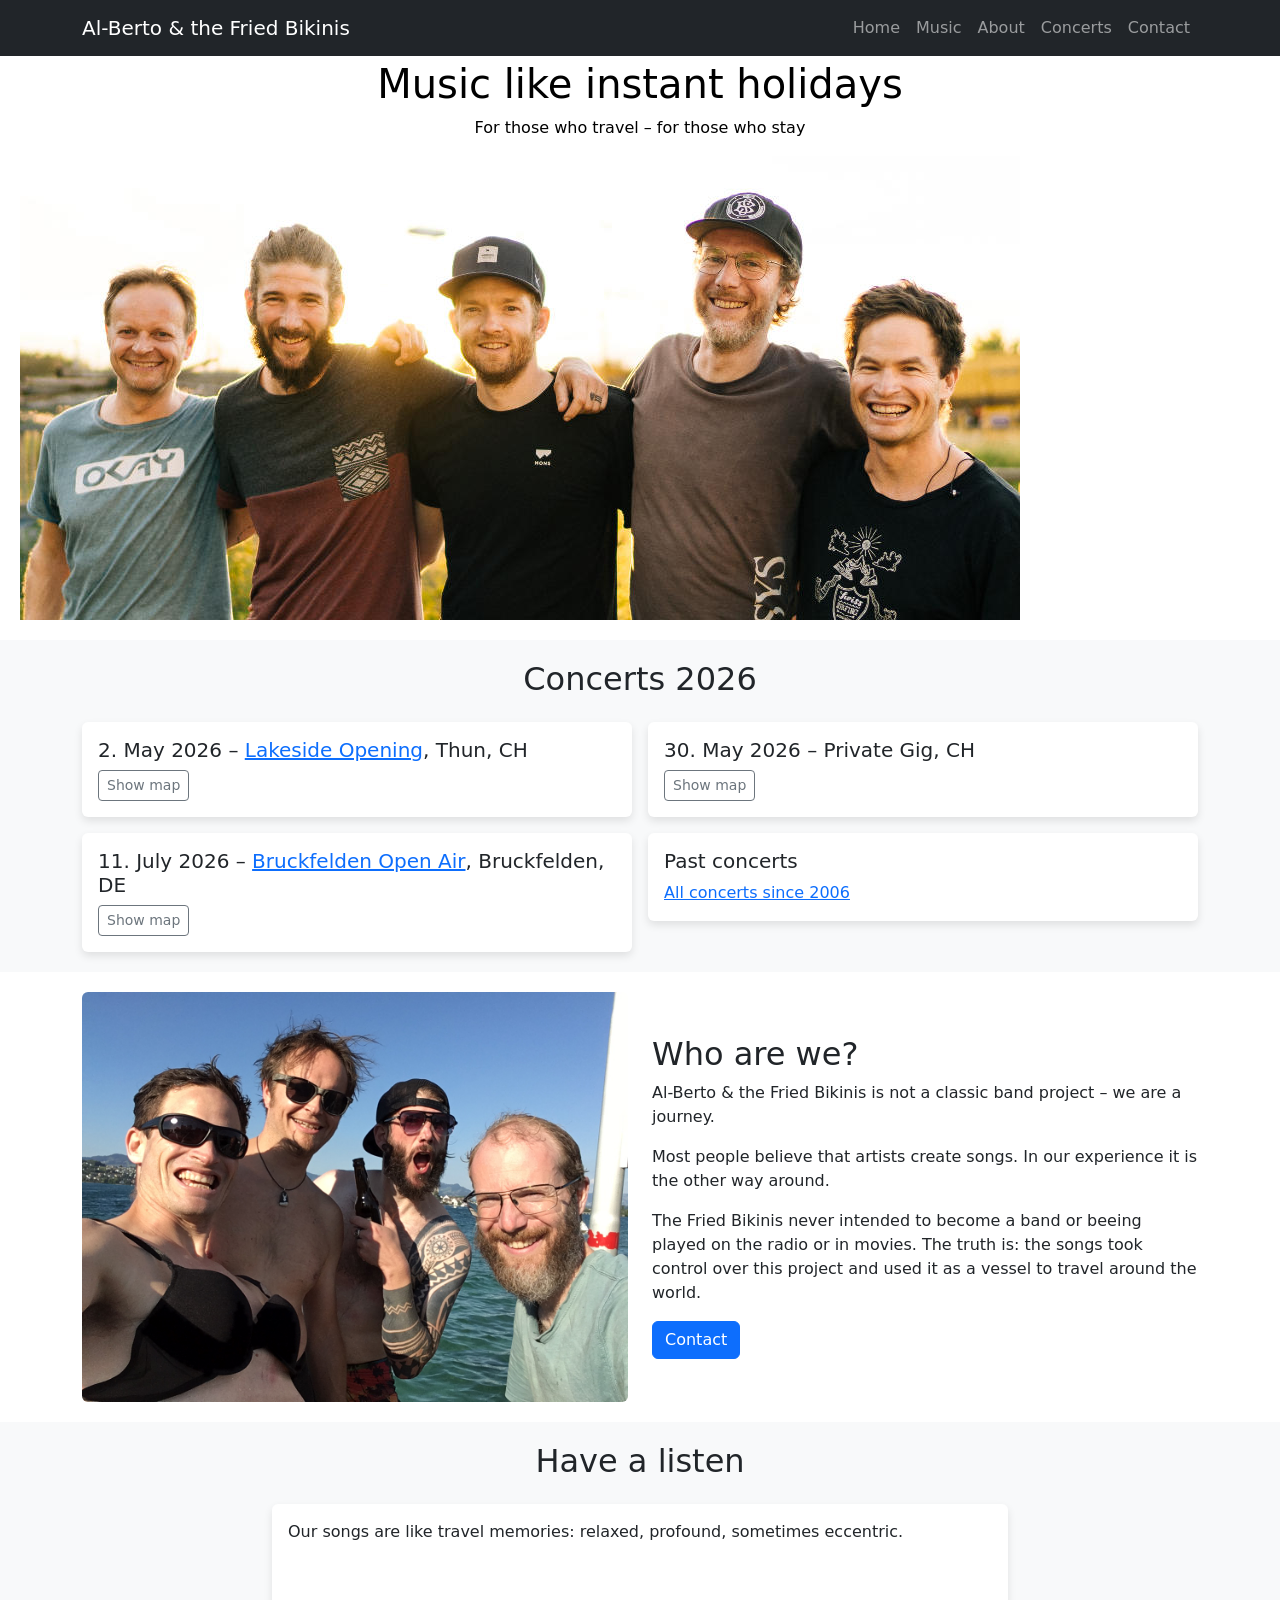
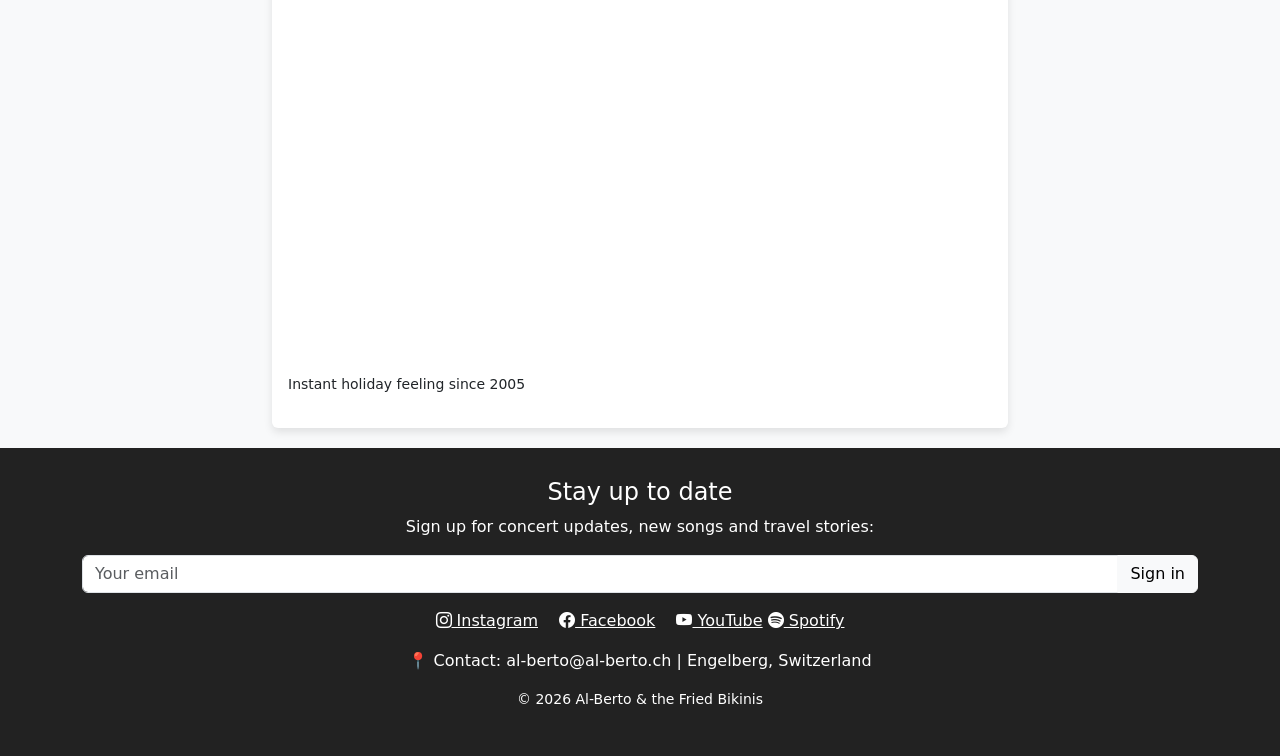
==== index.html @ b6632c7f "Initial commit" ====
<!DOCTYPE html>
<html lang="en">
<head>
  <meta charset="UTF-8" />
  <meta name="viewport" content="width=device-width, initial-scale=1.0"/>
  <title>Al-Berto & the Fried Bikinis – Live-Music from Engelberg, Switzerland</title>
  <link href="https://cdn.jsdelivr.net/npm/bootstrap@5.3.0/dist/css/bootstrap.min.css" rel="stylesheet">
  <style>
    .hero {
      /*background: url('pics/Kollektiv_Oskar-DSC04350-1000.jpg') no-repeat center center; */
      background-size: cover;
      color: black;
      padding: 60px 20px 20px 20px;
      text-align: center;
      img {
         max-width: 100%;
         height: auto;
         display: block;
      }
    }
    .section {
      padding: 20px 20px;
    }
    .card {
      border: none;
      box-shadow: 0 4px 8px rgba(0,0,0,0.1);
      transition: transform 0.3s;
    }
    .card:hover {
      transform: translateY(-5px);
    }
    .footer {
      background: #222;
      color: white;
      padding: 30px 20px;
      text-align: center;
    }
  </style>
</head>
<body>

  <!-- HEADER -->
  <nav class="navbar navbar-expand-lg navbar-dark bg-dark fixed-top">
    <div class="container">
      <a class="navbar-brand" href="#">Al-Berto & the Fried Bikinis</a>
      <button class="navbar-toggler" type="button" data-bs-toggle="collapse" data-bs-target="#navbarNav">
        <span class="navbar-toggler-icon"></span>
      </button>
      <div class="collapse navbar-collapse" id="navbarNav">
        <ul class="navbar-nav ms-auto">
          <li class="nav-item"><a class="nav-link" href="#">Home</a></li>
          <li class="nav-item"><a class="nav-link" href="#music">Music</a></li>
          <li class="nav-item"><a class="nav-link" href="#about">About</a></li>
          <li class="nav-item"><a class="nav-link" href="#concerts">Concerts</a></li>
          <li class="nav-item"><a class="nav-link" href="#contact">Contact</a></li>
        </ul>
      </div>
    </div>
  </nav>

  <!-- HERO -->
<section class="hero">
  <h1>Music like instant holidays</h1>
  <p>For those who travel – for those who stay</p>
  <img src="pics/Kollektiv_Oskar-DSC04350-1000.jpg" alt="The band">
</section>

  <!-- KONZERTE -->
  <section id="concerts" class="section bg-light">
    <div class="container">
      <h2 class="text-center mb-4">Concerts 2026</h2>
      <div class="row g-3">
        <div class="col-md-6">
          <div class="card">
            <div class="card-body">
              <h5>2. May 2026 – <a href="https://www.lakeside-opening.ch/en_GB/infos#programm" target='_blank'>Lakeside Opening</a>, Thun, CH</h5>
              <a href="https://maps.app.goo.gl/zkPDJdvBFrYJBkdLA" target="_blank" class="btn btn-sm btn-outline-secondary">Show map</a>
            </div>
          </div>
        </div>
        <div class="col-md-6">
          <div class="card">
            <div class="card-body">
              <h5>30. May 2026 – Private Gig, CH</h5>
              <a href="https://maps.google.com/?q=Rotzloch, Stans" target="_blank" class="btn btn-sm btn-outline-secondary">Show map</a>
            </div>
          </div>
        </div>
        <div class="col-md-6">
          <div class="card">
            <div class="card-body">
              <h5>11. July 2026 – <a href="https://camphill-bodensee.de/bruckfelden-open-air/" target='_blank'>Bruckfelden Open Air</a>, Bruckfelden, DE</h5>
              <a href="https://maps.google.com/?q=Bruckfelden" target="_blank" class="btn btn-sm btn-outline-secondary">Show map</a>
            </div>
          </div>
        </div>
        <div class="col-md-6">
          <div class="card">
            <div class="card-body">
              <h5>Past concerts</h5>
              <a href="concerts2.html">All concerts since 2006</a>
            </div>
          </div>
        </div>
      </div>
    </div>
  </section>

  <!-- ÜBER UNS -->
  <section id="about" class="section">
    <div class="container">
      <div class="row align-items-center g-4">
        <div class="col-md-6">
          <img src="pics/IMG_1917-luetzelau.JPG" class="img-fluid rounded" alt="Al-Berto & the Fried Bikinis">
        </div>
        <div class="col-md-6">
          <h2>Who are we?</h2>
          <p>Al-Berto & the Fried Bikinis is not a classic band project – we are a journey.</p>
          <p>Most people believe that artists create songs. In our experience it is the other way around.</p>
          <p>The Fried Bikinis never intended to become a band or beeing played on the radio or in movies. The truth is: the songs took control over this project and used it as a vessel to travel around the world.</p>
          <a href="#contact" class="btn btn-primary">Contact</a>
        </div>
      </div>
    </div>
  </section>

  <!-- MUSIK -->
  <section id="music" class="section bg-light">
    <div class="container">
      <h2 class="text-center mb-4">Have a listen</h2>
      <div class="row">
        <div class="col-md-8 mx-auto">
          <div class="card">
            <div class="card-body">
              <p>Our songs are like travel memories: relaxed, profound, sometimes eccentric.</p>
              <div class="ratio ratio-16x9 mb-3">
                <!-- EMBED Spotify -->
                <iframe style="border-radius:12px" src="https://open.spotify.com/embed/artist/1nLxIPfaQJebfmjwPfmpoS?utm_source=generator" width="90%" height="380" frameBorder="0" allowfullscreen="" allow="autoplay; clipboard-write; encrypted-media; fullscreen; picture-in-picture"></iframe>
              </div>
              <p><small>Instant holiday feeling since 2005</small></p>
            </div>
          </div>
        </div>
      </div>
    </div>
  </section>

  <!-- FOOTER -->
  <footer id="contact" class="footer">
    <div class="container">
      <h4>Stay up to date</h4>
      <p>Sign up for concert updates, new songs and travel stories:</p>
      <form class="mb-3" action="http://al-berto.us6.list-manage.com/subscribe/post?u=1ff2394c21393d52e435b373c&amp;id=716a2e8b5d" method="post" id="mc-embedded-subscribe-form" name="mc-embedded-subscribe-form" class="validate" target="_blank" novalidate>

        <div class="input-group">
          <input type="email" value="" name="EMAIL" class="form-control" id="mce-EMAIL" placeholder="Your email">
          <button class="btn btn-light" type="submit">Sign in</button>
        </div>
      </form>
      <div class="social-icons mb-3">
        <a href="https://www.instagram.com/friedbikinis/" target="_blank" class="text-white me-3"><i class="bi bi-instagram"></i> Instagram</a>
        <a href="https://www.facebook.com/FriedBikinis/#" target="_blank" class="text-white me-3"><i class="bi bi-facebook"></i> Facebook</a>
        <a href="https://www.youtube.com/@friedbikinis" target="_blank" class="text-white m3-3"><i class="bi bi-youtube"></i> YouTube</a>
        <a href="https://open.spotify.com/artist/1nLxIPfaQJebfmjwPfmpoS" target="_blank" class="text-white"><i class="bi bi-spotify"></i> Spotify</a>
      </div>
      <p>📍 Contact: al-berto@al-berto.ch | Engelberg, Switzerland</p>
      <p class="small">© 2026 Al-Berto & the Fried Bikinis</p>
    </div>
  </footer>

  <!-- Bootstrap JS -->
  <script src="https://cdn.jsdelivr.net/npm/bootstrap@5.3.0/dist/js/bootstrap.bundle.min.js"></script>
  <!-- Bootstrap Icons -->
  <link rel="stylesheet" href="https://cdn.jsdelivr.net/npm/bootstrap-icons@1.10.0/font/bootstrap-icons.css">

</body>
</html>
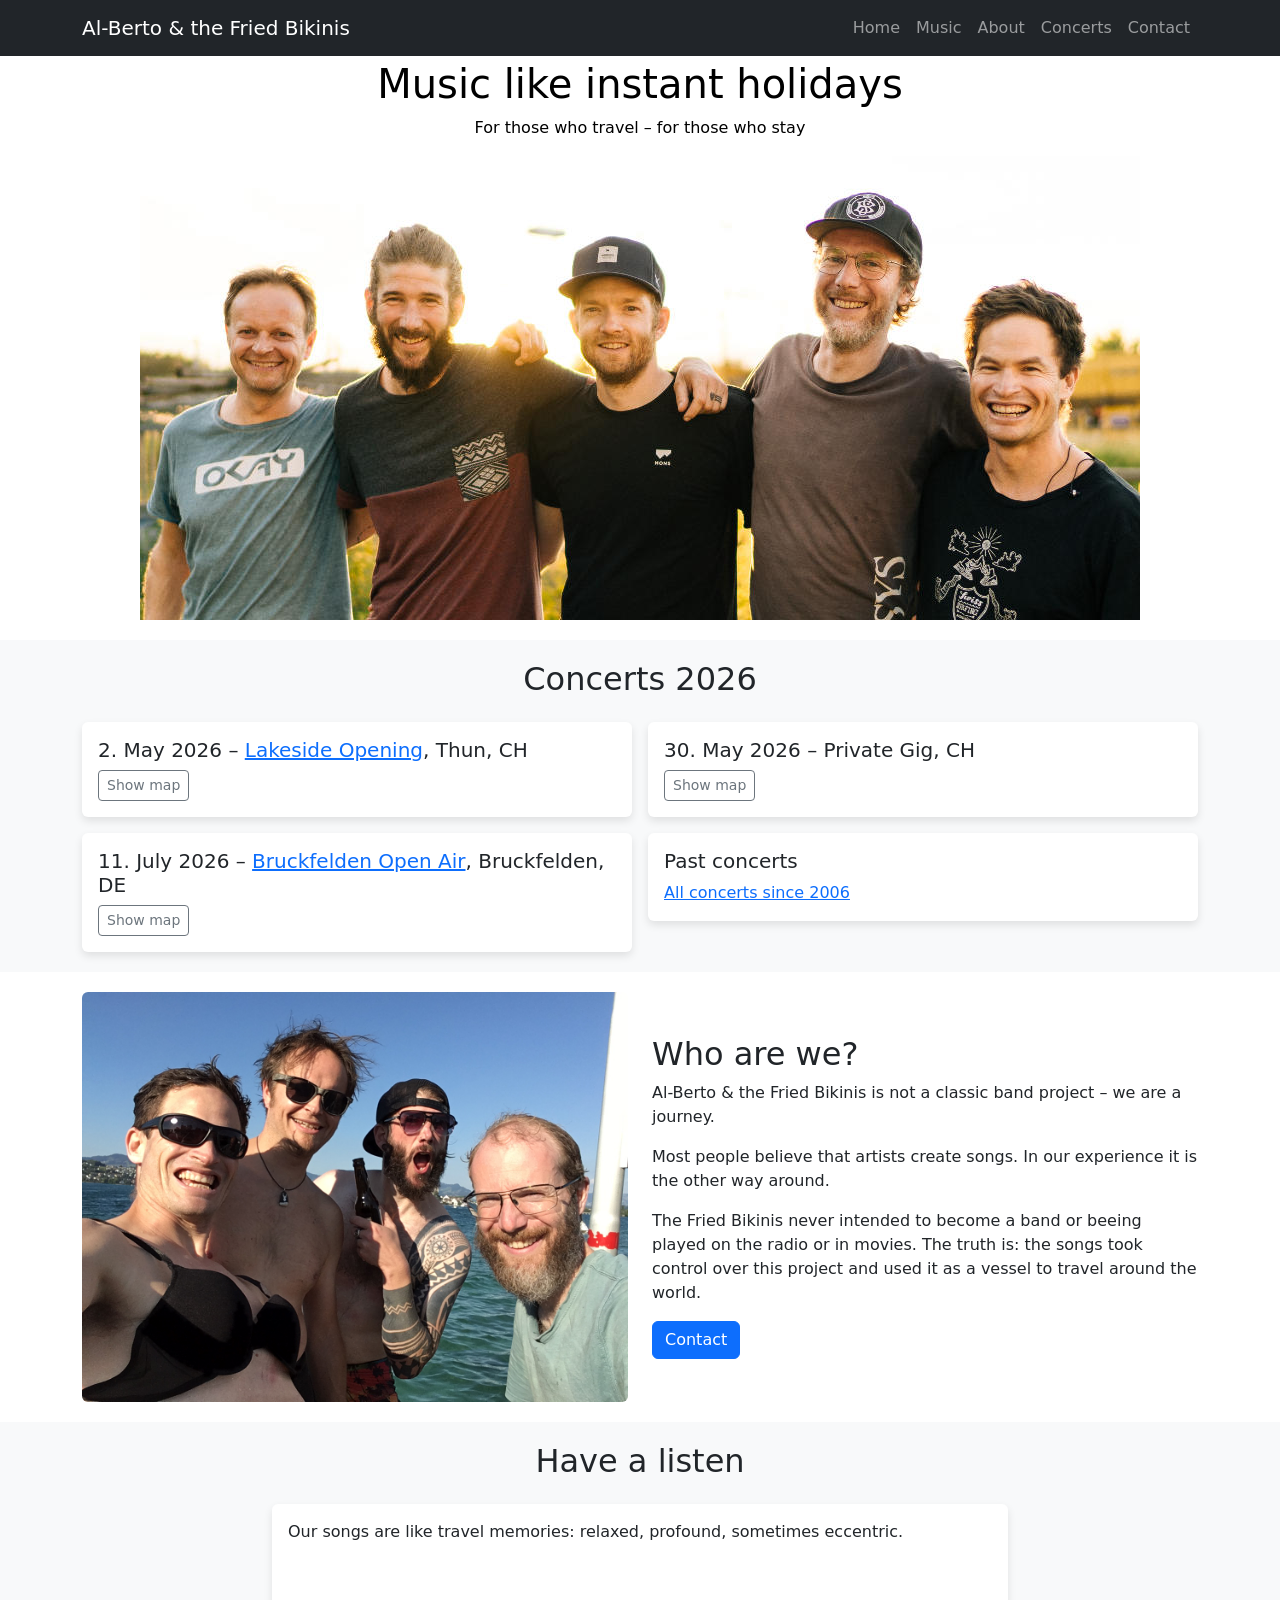
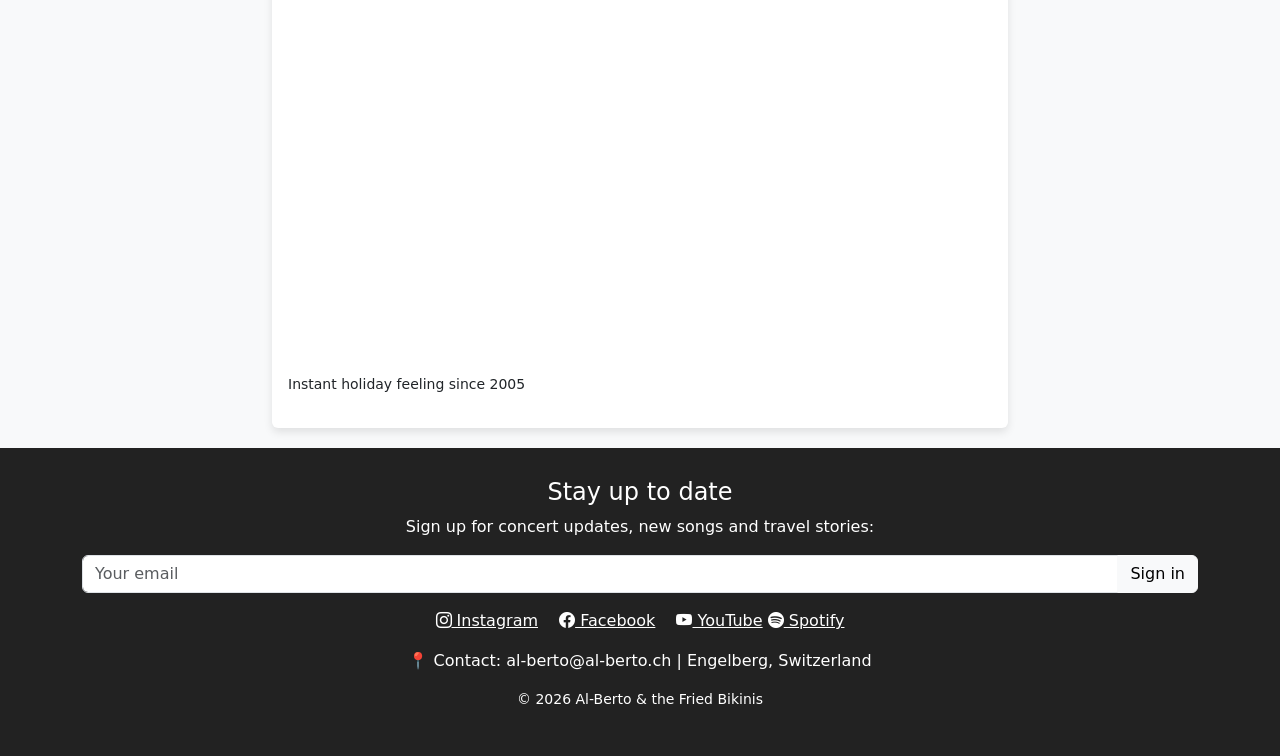
==== commit 2d026164: "get style to file" ====
--- a/index.html
+++ b/index.html
@@ -5,37 +5,7 @@
   <meta name="viewport" content="width=device-width, initial-scale=1.0"/>
   <title>Al-Berto & the Fried Bikinis – Live-Music from Engelberg, Switzerland</title>
   <link href="https://cdn.jsdelivr.net/npm/bootstrap@5.3.0/dist/css/bootstrap.min.css" rel="stylesheet">
-  <style>
-    .hero {
-      /*background: url('pics/Kollektiv_Oskar-DSC04350-1000.jpg') no-repeat center center; */
-      background-size: cover;
-      color: black;
-      padding: 60px 20px 20px 20px;
-      text-align: center;
-      img {
-         max-width: 100%;
-         height: auto;
-         display: block;
-      }
-    }
-    .section {
-      padding: 20px 20px;
-    }
-    .card {
-      border: none;
-      box-shadow: 0 4px 8px rgba(0,0,0,0.1);
-      transition: transform 0.3s;
-    }
-    .card:hover {
-      transform: translateY(-5px);
-    }
-    .footer {
-      background: #222;
-      color: white;
-      padding: 30px 20px;
-      text-align: center;
-    }
-  </style>
+  <link rel="stylesheet" href="style.css">
 </head>
 <body>
 
--- a/style.css
+++ b/style.css
@@ -0,0 +1,39 @@
+/* Bootstrap CSS (Optional: Download this file if you want 100% local) 
+   If you keep Bootstrap on CDN, remove the @import line below and keep the <link> in HTML */
+@import url('https://cdn.jsdelivr.net/npm/bootstrap@5.3.0/dist/css/bootstrap.min.css');
+
+/* Your Custom Styles */
+.hero {
+  background-size: cover;
+  color: black;
+  padding: 60px 20px 20px 20px;
+  text-align: center;
+}
+
+.hero img {
+  max-width: 100%;
+  height: auto;
+  display: block;
+  margin: 0 auto; /* Centers the image if it has a max-width */
+}
+
+.section {
+  padding: 20px 20px;
+}
+
+.card {
+  border: none;
+  box-shadow: 0 4px 8px rgba(0,0,0,0.1);
+  transition: transform 0.3s;
+}
+
+.card:hover {
+  transform: translateY(-5px);
+}
+
+.footer {
+  background: #222;
+  color: white;
+  padding: 30px 20px;
+  text-align: center;
+}
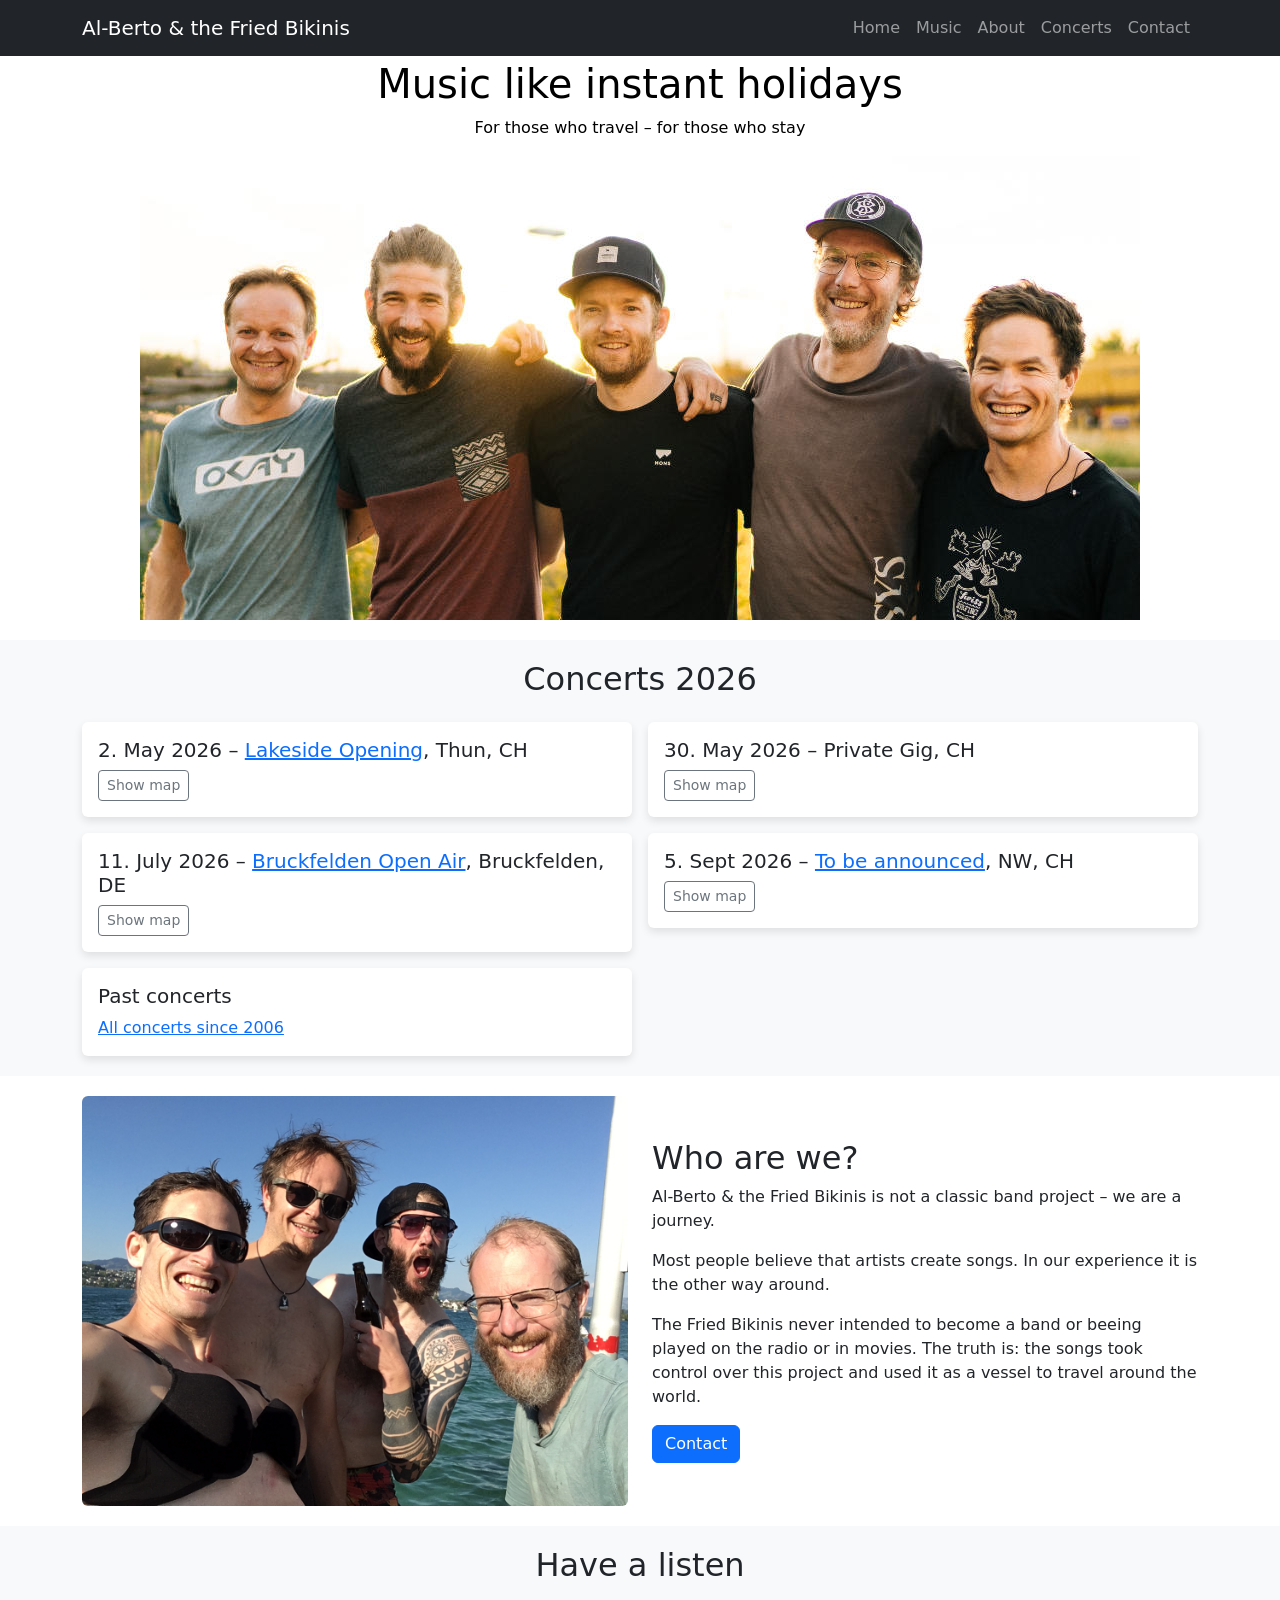
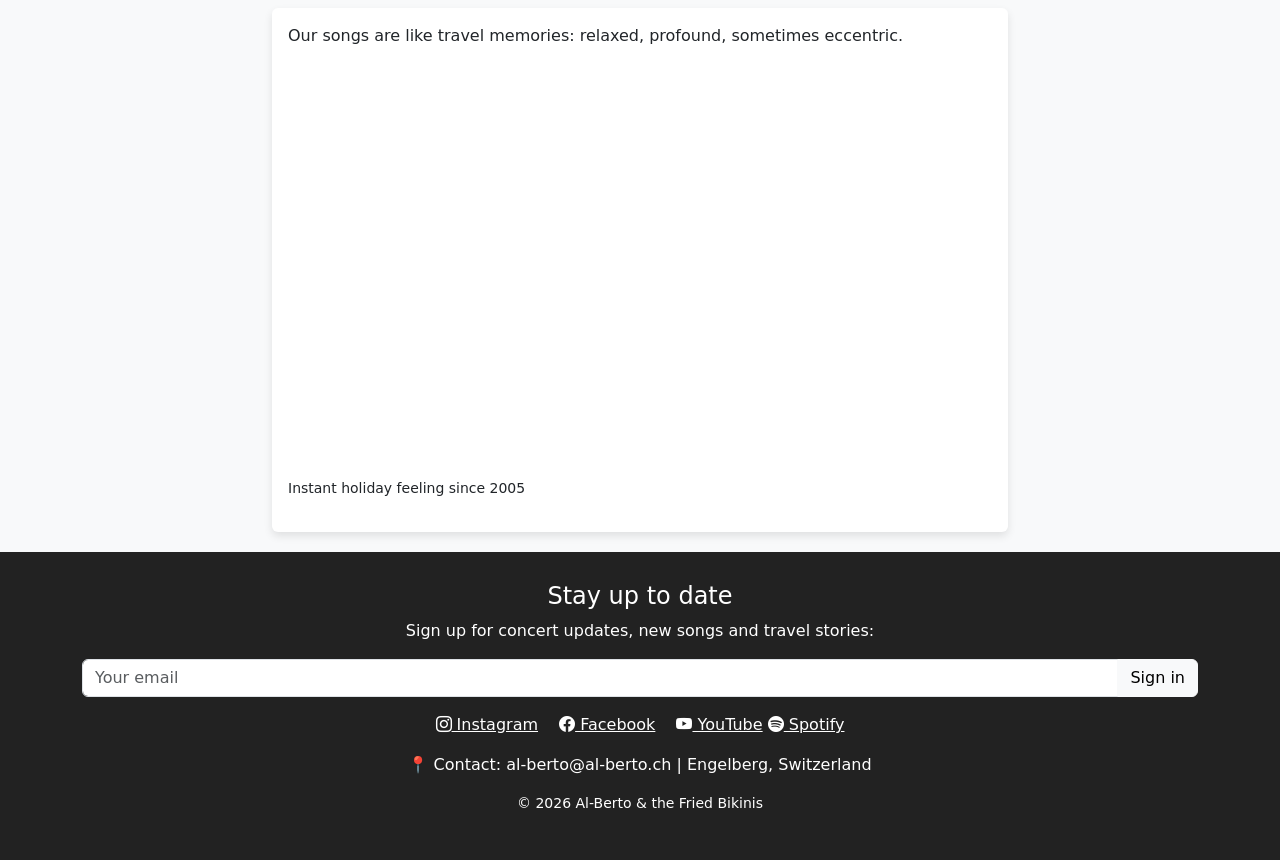
==== commit 009700d6: "hofair to be confirmed" ====
--- a/index.html
+++ b/index.html
@@ -61,6 +61,14 @@
             <div class="card-body">
               <h5>11. July 2026 – <a href="https://camphill-bodensee.de/bruckfelden-open-air/" target='_blank'>Bruckfelden Open Air</a>, Bruckfelden, DE</h5>
               <a href="https://maps.google.com/?q=Bruckfelden" target="_blank" class="btn btn-sm btn-outline-secondary">Show map</a>
+            </div>
+          </div>
+        </div>
+        <div class="col-md-6">
+          <div class="card">
+            <div class="card-body">
+              <h5>5. Sept 2026 – <a href="https://al-berto.ch" target='_blank'>To be announced</a>, NW, CH</h5>
+              <a href="https://maps.google.com/?q=Dallenwil" target="_blank" class="btn btn-sm btn-outline-secondary">Show map</a>
             </div>
           </div>
         </div>
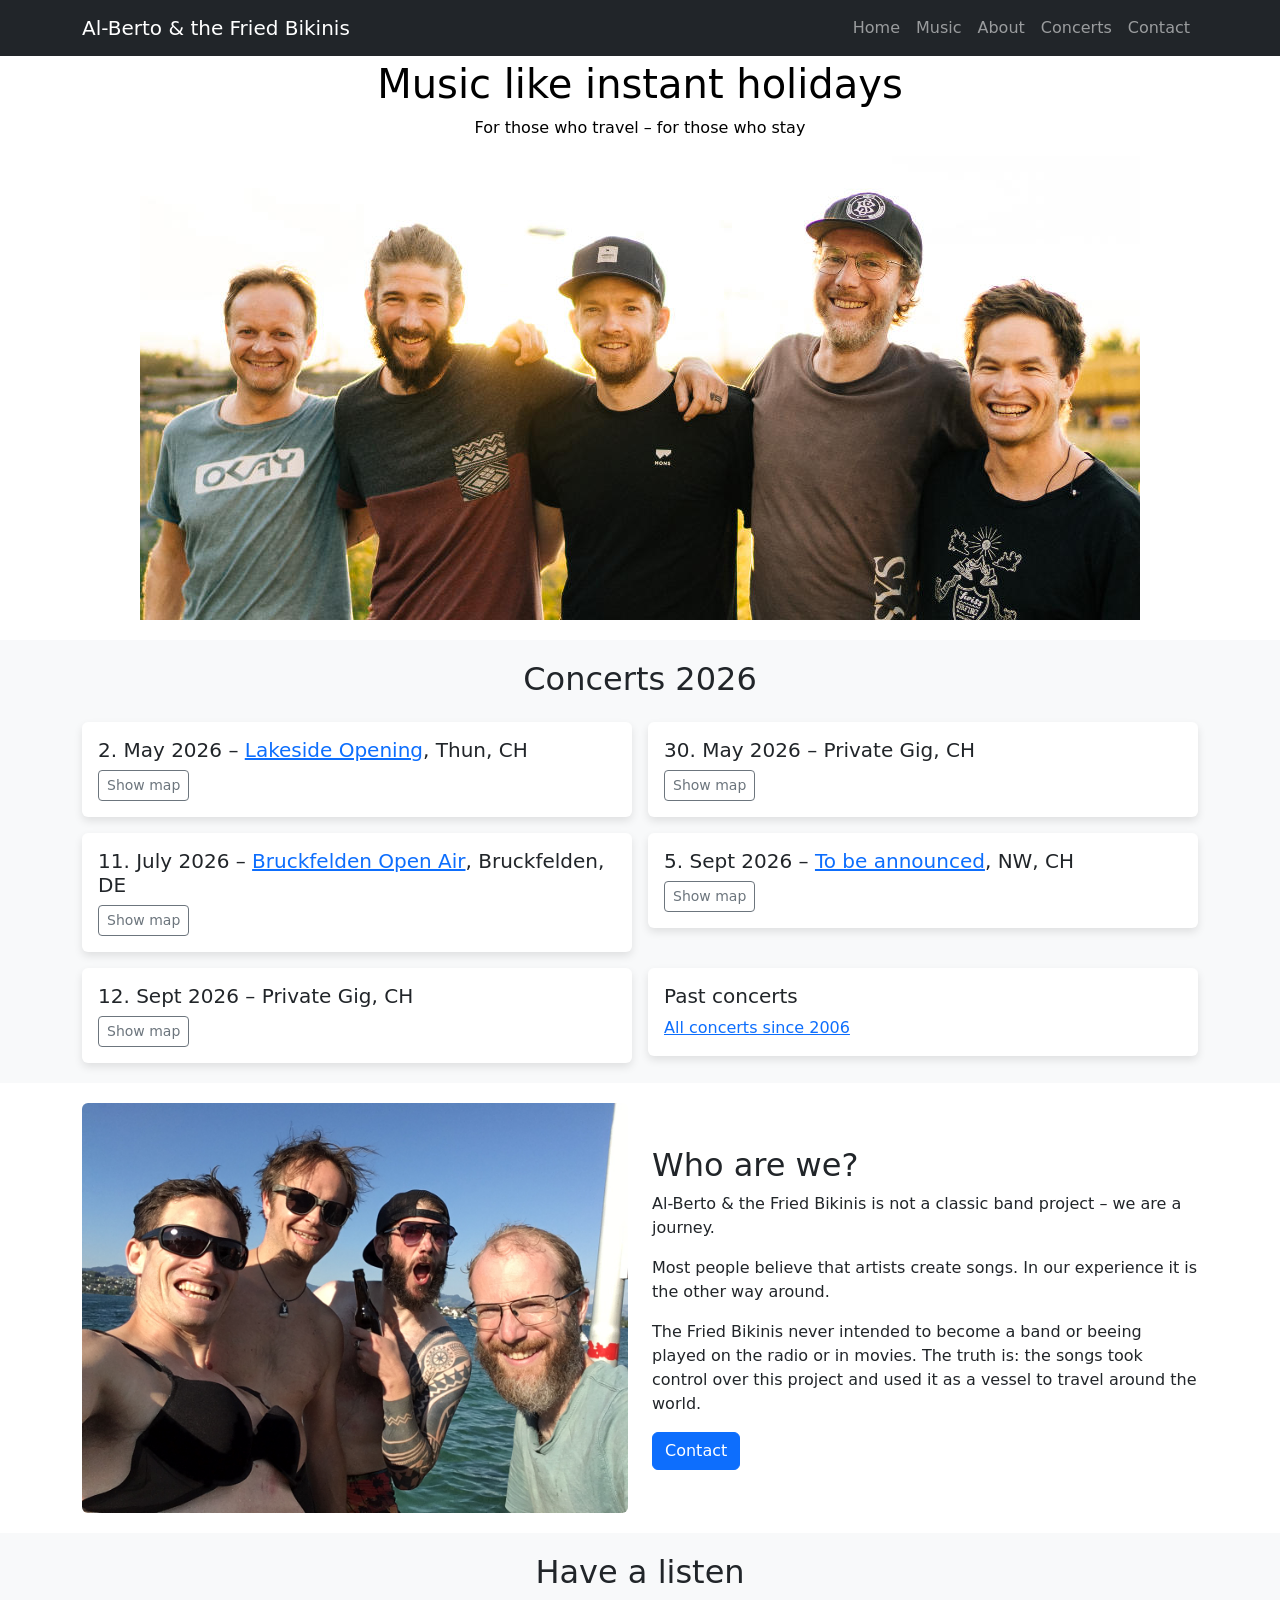
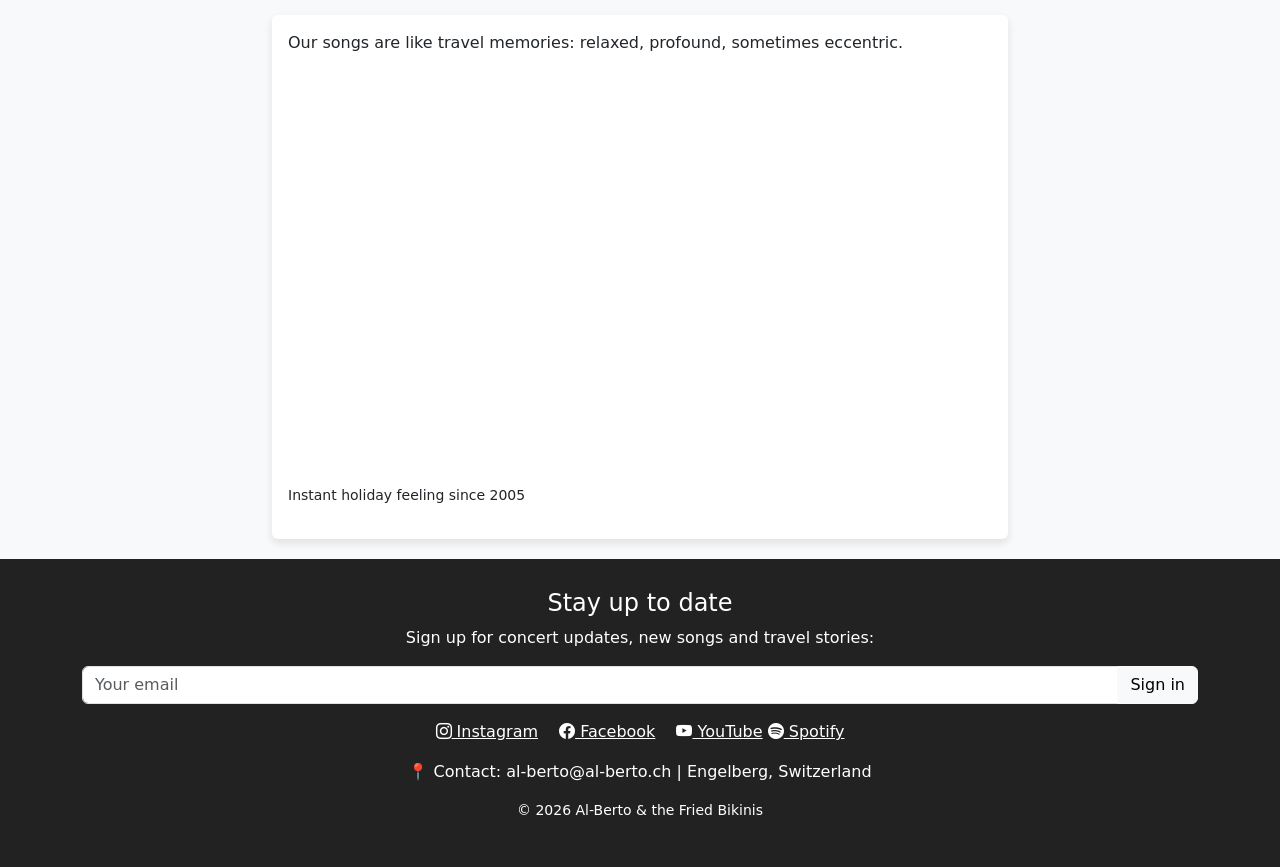
==== commit 06c49ad5: "gig 12. sept" ====
--- a/index.html
+++ b/index.html
@@ -69,6 +69,14 @@
             <div class="card-body">
               <h5>5. Sept 2026 – <a href="https://al-berto.ch" target='_blank'>To be announced</a>, NW, CH</h5>
               <a href="https://maps.google.com/?q=Dallenwil" target="_blank" class="btn btn-sm btn-outline-secondary">Show map</a>
+            </div>
+          </div>
+        </div>
+        <div class="col-md-6">
+          <div class="card">
+            <div class="card-body">
+              <h5>12. Sept 2026 – Private Gig, CH</h5>
+              <a href="https://maps.google.com/?q=3622+Homberg" target="_blank" class="btn btn-sm btn-outline-secondary">Show map</a>
             </div>
           </div>
         </div>
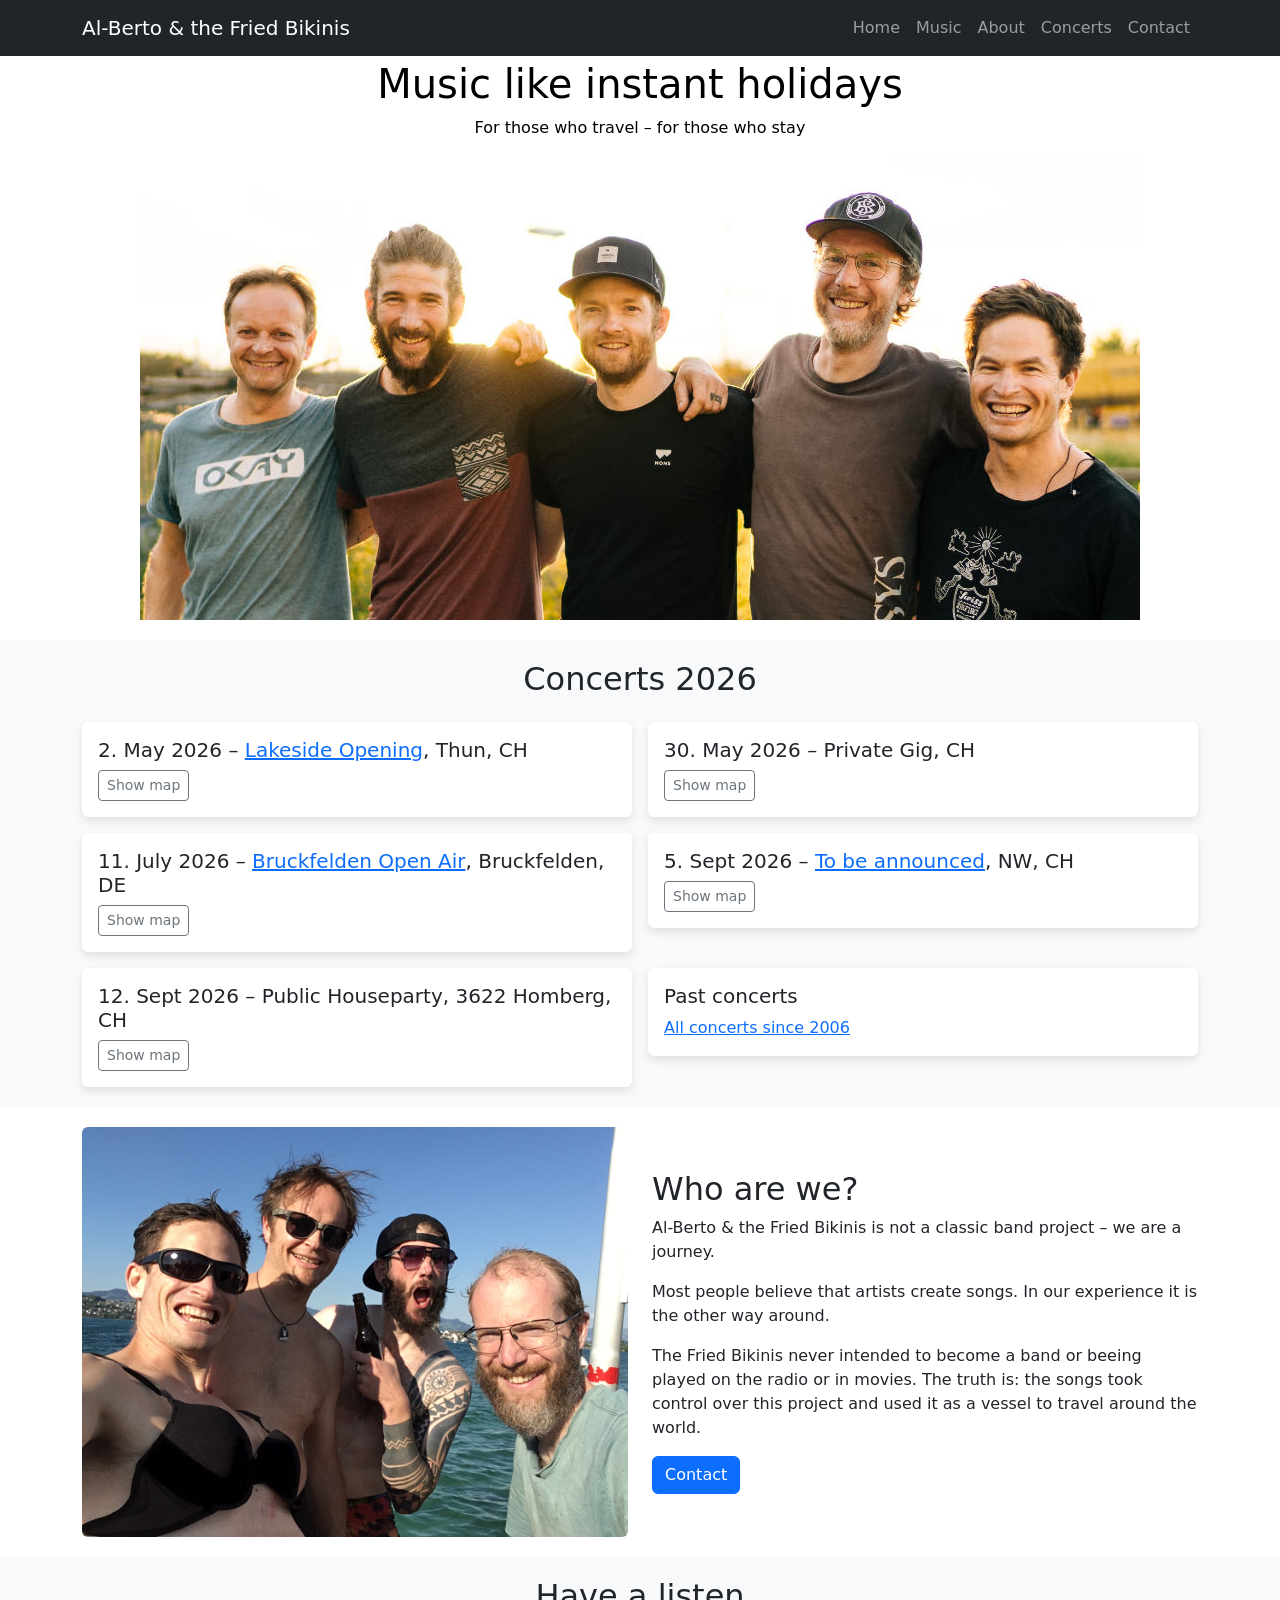
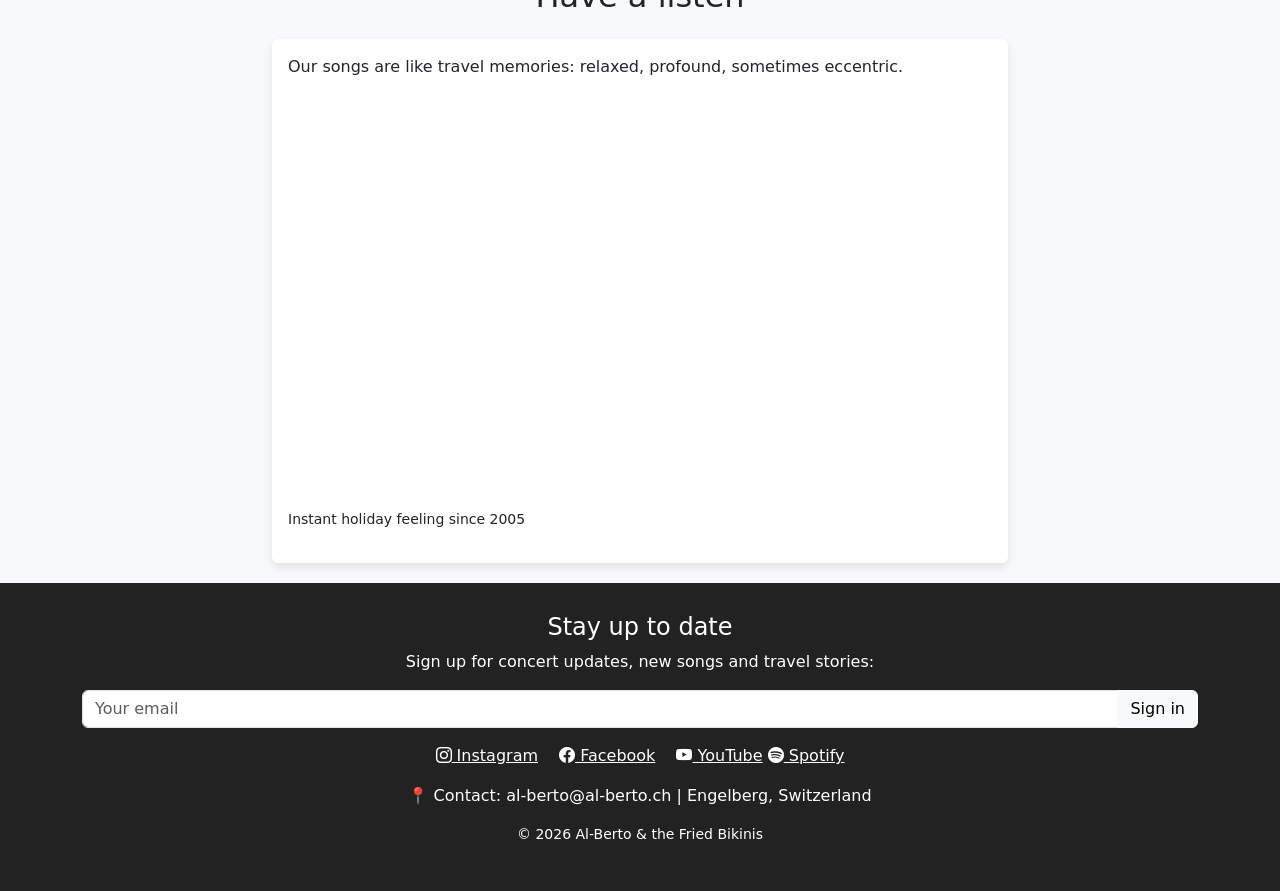
==== commit 30cbfe92: "public homberg" ====
--- a/index.html
+++ b/index.html
@@ -75,8 +75,8 @@
         <div class="col-md-6">
           <div class="card">
             <div class="card-body">
-              <h5>12. Sept 2026 – Private Gig, CH</h5>
-              <a href="https://maps.google.com/?q=3622+Homberg" target="_blank" class="btn btn-sm btn-outline-secondary">Show map</a>
+              <h5>12. Sept 2026 – Public Houseparty, 3622 Homberg, CH</h5>
+              <a href="https://maps.google.com/?q=Dreiligasse 9+3622+Homberg" target="_blank" class="btn btn-sm btn-outline-secondary">Show map</a>
             </div>
           </div>
         </div>
--- a/style.css
+++ b/style.css
@@ -36,4 +36,42 @@
   color: white;
   padding: 30px 20px;
   text-align: center;
+}
+
+.gig-title {
+  padding-left: 20px;
+  text-align: left;
+}
+.table-container {
+  padding-left: 13px;
+  overflow-x: auto; /* Wichtig: Ermöglicht Scrollen, wenn die Tabelle zu breit wird */
+  /* width: 100%; */
+}
+.gig-table {
+  width: auto; /* WICHTIG: Nicht 100%, sondern nur so breit wie nötig */
+  border-collapse: collapse;
+  font-family: Arial, sans-serif;
+  /* Optional: Verhindert, dass die Tabelle auf kleinen Schirmen gequetscht wird */
+  /* min-width: 100%; */ 
+}
+.gig-table td {
+  padding: 1px 6px;
+  vertical-align: center;
+  border-bottom: 1px solid #eee; 
+  white-space: nowrap; /* WICHTIG: Verhindert Zeilenumbruch innerhalb der Zelle -> maximale Kompaktheit */
+}
+.gig-id {
+  font-size: 0.8em;
+  color: #666;
+  text-align: left;
+  /* width: 50px;  */
+  white-space: nowrap;
+}
+.gig-date {
+  font-size: 1em;
+  text-align: right;
+}
+.gig-info {
+  font-size: 1em;
+  text-align: left;
 }
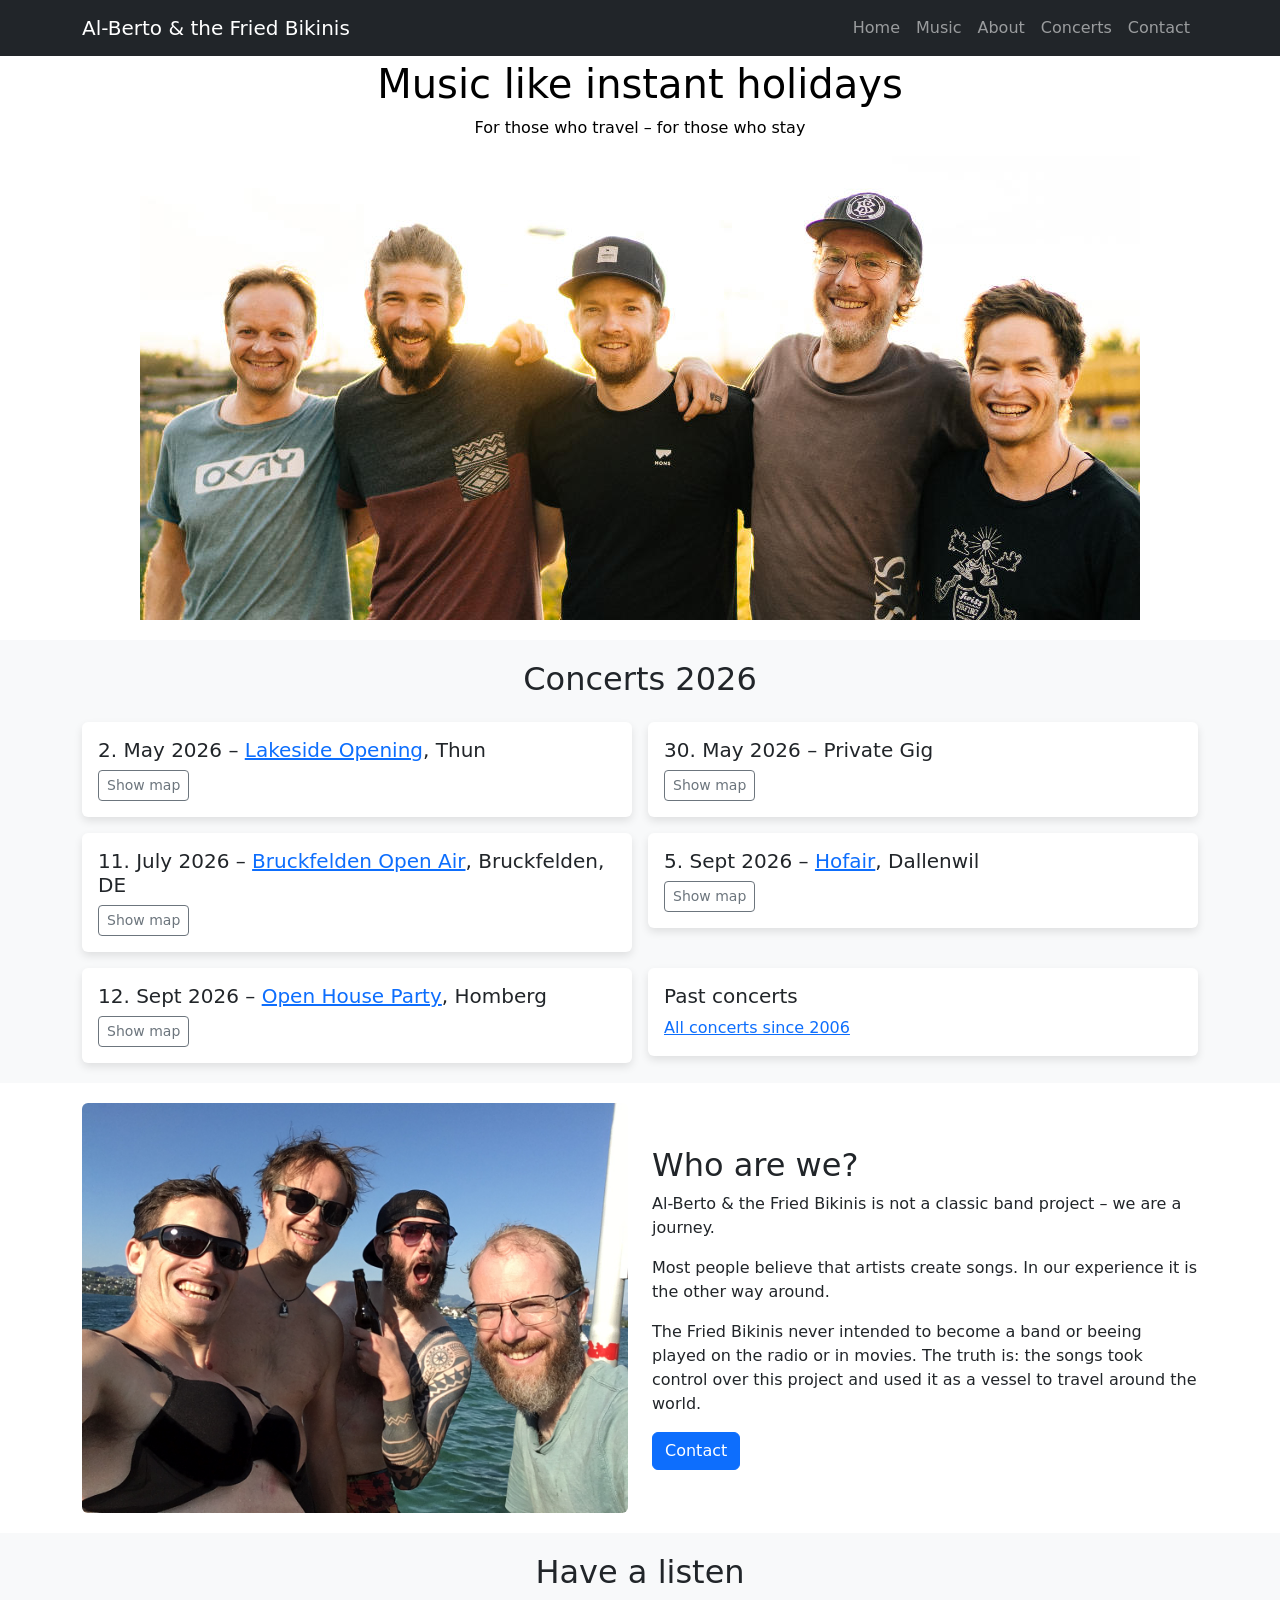
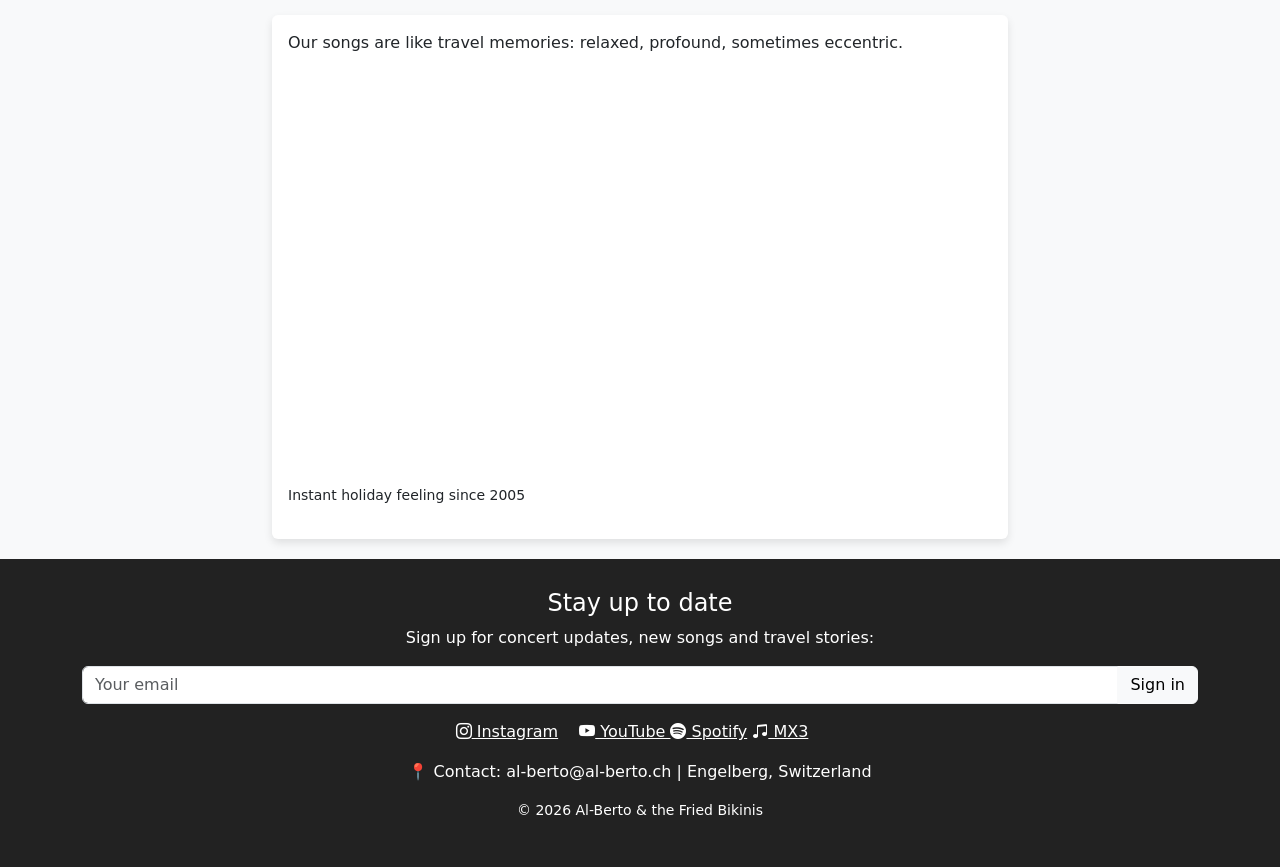
==== commit c983da53: "publish dallenwil, houseparty" ====
--- a/index.html
+++ b/index.html
@@ -4,7 +4,6 @@
   <meta charset="UTF-8" />
   <meta name="viewport" content="width=device-width, initial-scale=1.0"/>
   <title>Al-Berto & the Fried Bikinis – Live-Music from Engelberg, Switzerland</title>
-  <link href="https://cdn.jsdelivr.net/npm/bootstrap@5.3.0/dist/css/bootstrap.min.css" rel="stylesheet">
   <link rel="stylesheet" href="style.css">
 </head>
 <body>
@@ -43,7 +42,7 @@
         <div class="col-md-6">
           <div class="card">
             <div class="card-body">
-              <h5>2. May 2026 – <a href="https://www.lakeside-opening.ch/en_GB/infos#programm" target='_blank'>Lakeside Opening</a>, Thun, CH</h5>
+              <h5>2. May 2026 – <a href="https://www.lakeside-opening.ch/en_GB/infos#programm" target='_blank'>Lakeside Opening</a>, Thun</h5>
               <a href="https://maps.app.goo.gl/zkPDJdvBFrYJBkdLA" target="_blank" class="btn btn-sm btn-outline-secondary">Show map</a>
             </div>
           </div>
@@ -51,7 +50,7 @@
         <div class="col-md-6">
           <div class="card">
             <div class="card-body">
-              <h5>30. May 2026 – Private Gig, CH</h5>
+              <h5>30. May 2026 – Private Gig</h5>
               <a href="https://maps.google.com/?q=Rotzloch, Stans" target="_blank" class="btn btn-sm btn-outline-secondary">Show map</a>
             </div>
           </div>
@@ -67,7 +66,7 @@
         <div class="col-md-6">
           <div class="card">
             <div class="card-body">
-              <h5>5. Sept 2026 – <a href="https://al-berto.ch" target='_blank'>To be announced</a>, NW, CH</h5>
+              <h5>5. Sept 2026 – <a href="https://hofair.ch" target='_blank'>Hofair</a>, Dallenwil</h5>
               <a href="https://maps.google.com/?q=Dallenwil" target="_blank" class="btn btn-sm btn-outline-secondary">Show map</a>
             </div>
           </div>
@@ -75,7 +74,7 @@
         <div class="col-md-6">
           <div class="card">
             <div class="card-body">
-              <h5>12. Sept 2026 – Public Houseparty, 3622 Homberg, CH</h5>
+              <h5>12. Sept 2026 – <a href="https://mx3.ch/c/15kw" target="_blank">Open House Party</a>, Homberg</h5>
               <a href="https://maps.google.com/?q=Dreiligasse 9+3622+Homberg" target="_blank" class="btn btn-sm btn-outline-secondary">Show map</a>
             </div>
           </div>
@@ -145,9 +144,9 @@
       </form>
       <div class="social-icons mb-3">
         <a href="https://www.instagram.com/friedbikinis/" target="_blank" class="text-white me-3"><i class="bi bi-instagram"></i> Instagram</a>
-        <a href="https://www.facebook.com/FriedBikinis/#" target="_blank" class="text-white me-3"><i class="bi bi-facebook"></i> Facebook</a>
-        <a href="https://www.youtube.com/@friedbikinis" target="_blank" class="text-white m3-3"><i class="bi bi-youtube"></i> YouTube</a>
+        <a href="https://www.youtube.com/@friedbikinis" target="_blank" class="text-white m3-3"><i class="bi bi-youtube"></i> YouTube </a>
         <a href="https://open.spotify.com/artist/1nLxIPfaQJebfmjwPfmpoS" target="_blank" class="text-white"><i class="bi bi-spotify"></i> Spotify</a>
+        <a href="https://mx3.ch/friedbikinis" target="_blank" class="text-white me-3"><i class="bi bi-music-note-beamed"></i> MX3</a>
       </div>
       <p>📍 Contact: al-berto@al-berto.ch | Engelberg, Switzerland</p>
       <p class="small">© 2026 Al-Berto & the Fried Bikinis</p>
